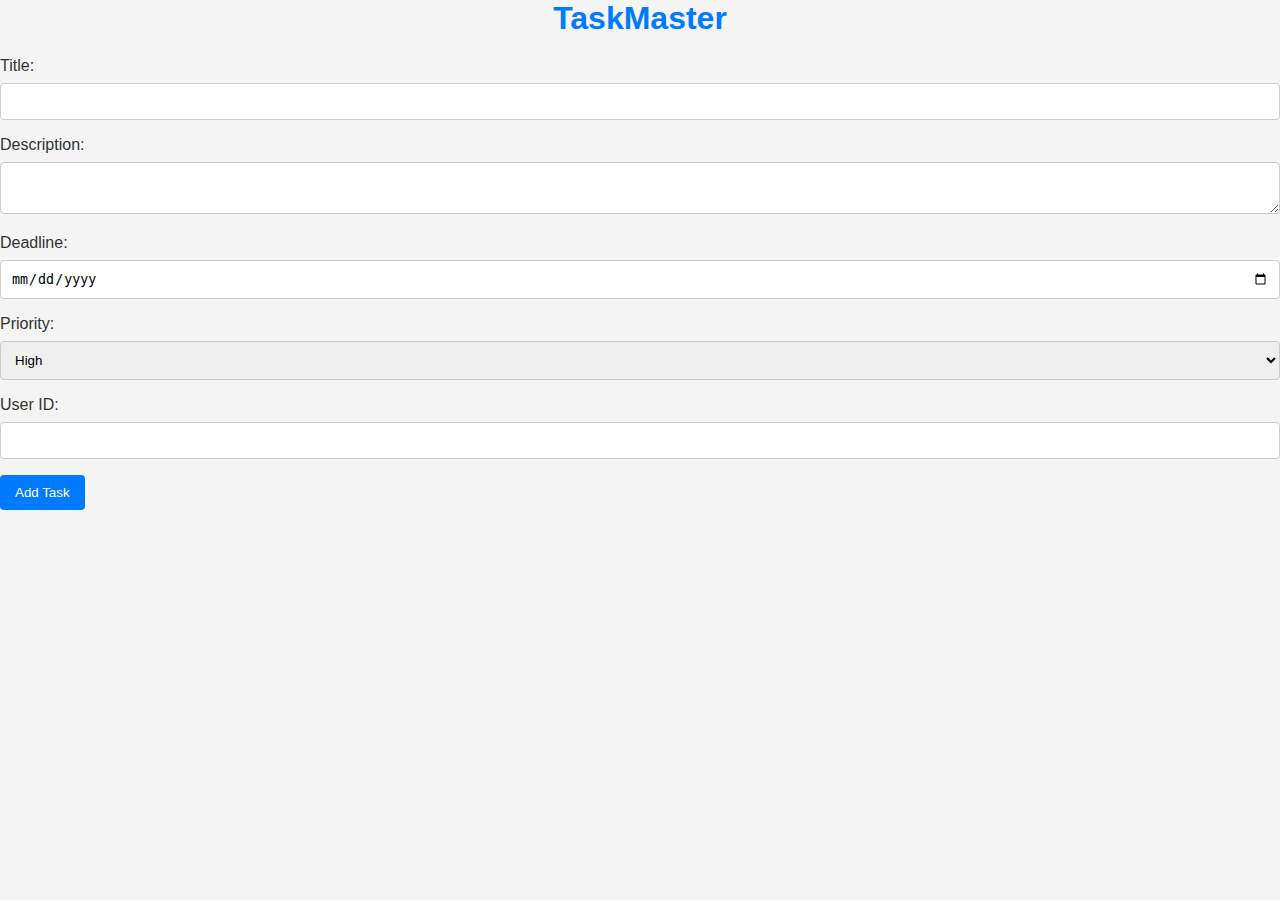
==== TaskMaster/index.html @ 22e72321 "Add files via upload" ====
<!DOCTYPE html>
<html lang="en">
<head>
  <meta charset="UTF-8">
  <meta name="viewport" content="width=device-width, initial-scale=1.0">
  <title>TaskMaster</title>
  <link rel="stylesheet" href="styles.css">
</head>
<body>
  <h1>TaskMaster</h1>
  <form action="/addTask" method="POST">
    <label for="title">Title:</label>
    <input type="text" id="title" name="title" required><br>

    <label for="description">Description:</label>
    <textarea id="description" name="description" required></textarea><br>

    <label for="deadline">Deadline:</label>
    <input type="date" id="deadline" name="deadline" required><br>

    <label for="priority">Priority:</label>
    <select id="priority" name="priority" required>
      <option value="high">High</option>
      <option value="medium">Medium</option>
      <option value="low">Low</option>
    </select><br>

    <label for="userId">User ID:</label>
    <input type="text" id="userId" name="userId" required><br>

    <button type="submit">Add Task</button>
  </form>

  <!-- Display tasks from the database here -->
  <script src="/script.js"></script>

</body>
</html>
---- TaskMaster/styles.css ----
/* Reset some default styles */
body, h1, p, form, label, input, textarea, select, button {
    margin: 0;
    padding: 0;
    box-sizing: border-box;
  }

  body {
    font-family: 'Arial', sans-serif;
    background-color: #f4f4f4;
    color: #333;
  }

  .container {
    max-width: 800px;
    margin: 50px auto;
    background-color: #fff;
    padding: 20px;
    border-radius: 8px;
    box-shadow: 0 0 10px rgba(0, 0, 0, 0.1);
  }

  h1 {
    text-align: center;
    color: #007BFF;
  }

  form {
    margin-top: 20px;
  }

  label {
    display: block;
    margin-bottom: 8px;
  }

  input, textarea, select {
    width: 100%;
    padding: 10px;
    margin-bottom: 16px;
    border: 1px solid #ccc;
    border-radius: 4px;
    box-sizing: border-box;
  }

  button {
    background-color: #007BFF;
    color: #fff;
    padding: 10px 15px;
    border: none;
    border-radius: 4px;
    cursor: pointer;
  }

  button:hover {
    background-color: #0056b3;
  }

  /* Add more styles as needed */
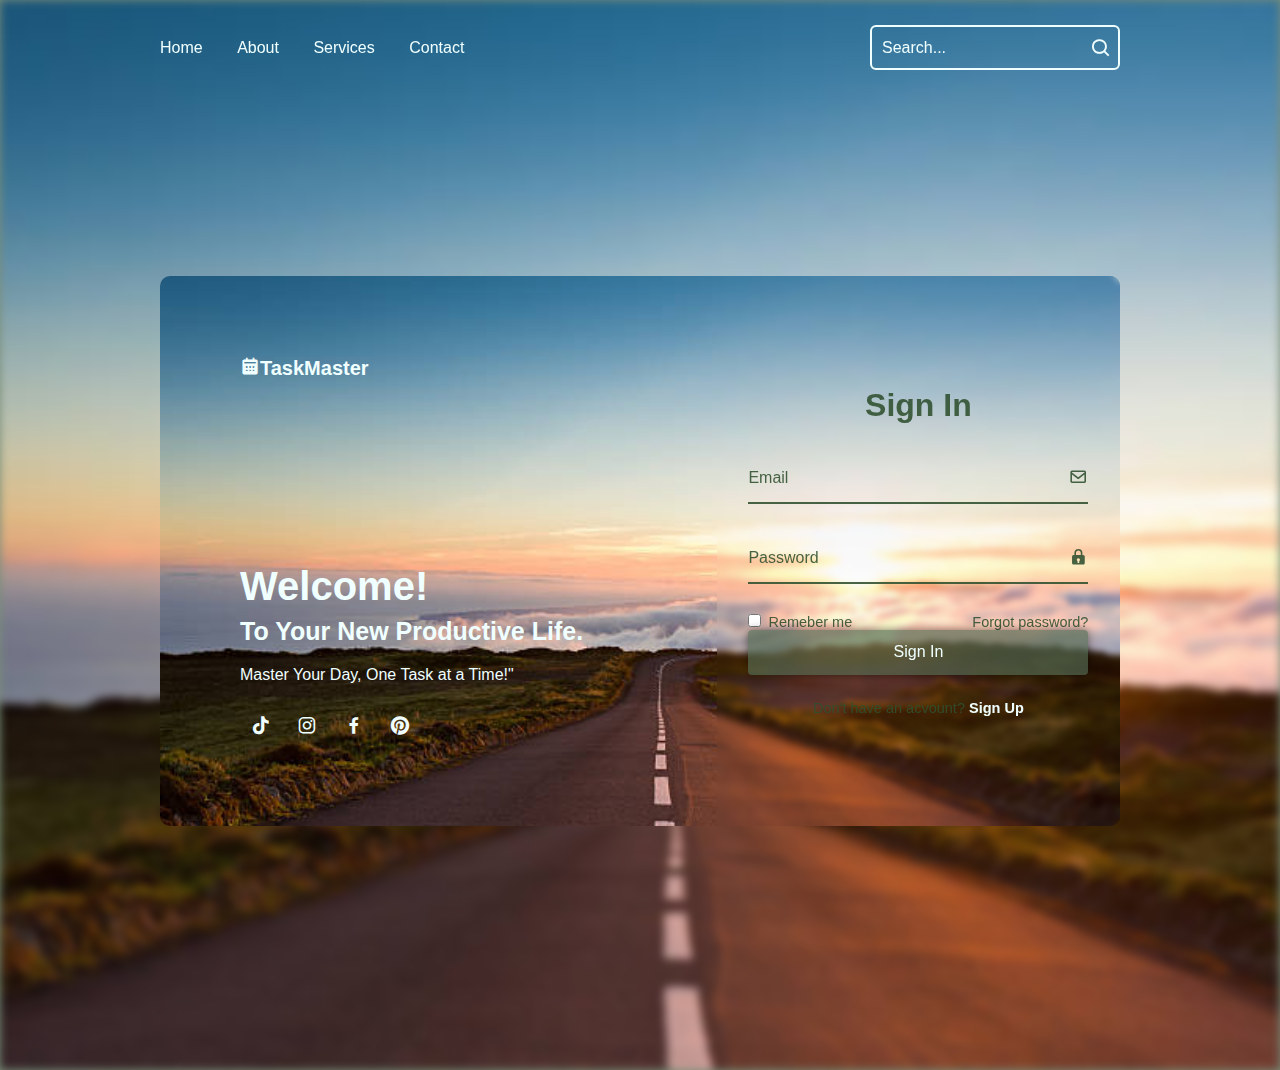
==== commit 5729d2d4: "Add files via upload" ====
--- a/TaskMaster/index.html
+++ b/TaskMaster/index.html
@@ -1,38 +1,135 @@
 <!DOCTYPE html>
 <html lang="en">
+
 <head>
   <meta charset="UTF-8">
-  <meta name="viewport" content="width=device-width, initial-scale=1.0">
+  <meta http-equiv="X-UA-Compatible"
+  content="IE=edge">
+  <meta name="viewport"
+  content="width=device-width, initial-scale=1.0">
   <title>TaskMaster</title>
-  <link rel="stylesheet" href="styles.css">
+  <link rel="stylesheet" href="login.css">
+  <link href='https://unpkg.com/boxicons@2.1.4/css/boxicons.min.css' rel='stylesheet'>
+
 </head>
+
 <body>
-  <h1>TaskMaster</h1>
-  <form action="/addTask" method="POST">
-    <label for="title">Title:</label>
-    <input type="text" id="title" name="title" required><br>
+  <header>
+    <nav class="navbar">
+      <a href="home.html">Home</a>
+      <a href="#">About</a>
+      <a href="#">Services</a>
+      <a href="#">Contact</a>
+    </nav>
 
-    <label for="description">Description:</label>
-    <textarea id="description" name="description" required></textarea><br>
+    <form action="#" class="search-bar">
+      <input type="text" placeholder="Search...
+      ">
+      <button type="submit"><i class='bx bx-search'></i></button>
+    </form>
+  </header>
 
-    <label for="deadline">Deadline:</label>
-    <input type="date" id="deadline" name="deadline" required><br>
+  <div class="background"></div>
+  <div class="container">
+    <div class="content">
+      <h2 class="logo"><i class='bx bxs-calendar' ></i>TaskMaster</h2>
 
-    <label for="priority">Priority:</label>
-    <select id="priority" name="priority" required>
-      <option value="high">High</option>
-      <option value="medium">Medium</option>
-      <option value="low">Low</option>
-    </select><br>
+      <div class="text-sci">
+        <h2>Welcome!<br><span>To Your New Productive Life.</span></bar></h2>
 
-    <label for="userId">User ID:</label>
-    <input type="text" id="userId" name="userId" required><br>
+        <p>Master Your Day, One Task at a Time!" </p>
 
-    <button type="submit">Add Task</button>
-  </form>
+        <div class="social-icons">
+          <a href="#"><i class='bx bxl-tiktok'></i></a>
+          <a href="#"><i class='bx bxl-instagram'></i></a>
+          <a href="#"><i class='bx bxl-facebook'></i></a>
+          <a href="#"><i class='bx bxl-pinterest'></i></a>
 
-  <!-- Display tasks from the database here -->
-  <script src="/script.js"></script>
+      </div>
+    </div>
+  </div>
 
+  <div class="logreg-box">
+      <div class="form-box login">
+          <form action="#">
+            <h2>Sign In</h2>
+
+            <div class="input-box">
+                <span class="icon"><i class='bx bx-envelope'></i></span>
+                <input type="email" required>
+                <label>Email</label>
+            </div>
+
+            <div class="input-box">
+              <span class="icon"><i class='bx bxs-lock'></i></span>
+              <input type="password" 
+              required>
+              <label>Password</label>
+            </div>
+
+            <div class="remember-forgot">
+                <label><input 
+                type="checkbox"> Remeber me</label>
+                <a href="#">Forgot password?</a>
+            </div>
+
+            <button type="submit"
+            class="btn">Sign In</button>
+
+            <div class="login-register">
+              <p>Don't have an acvount? <a
+              href="#" 
+              class="register-link">Sign
+               Up</a></p>
+            </div>
+          </form>
+      </div>
+
+
+      <div class="form-box register">
+        <form action="#">
+          <h2>Sign up</h2>
+
+          <div class="input-box">
+            <span class="icon"><i class='bx bxs-user-circle'></i></span>
+            <input type="text" required>
+            <label>Name</label>
+        </div>
+
+          <div class="input-box">
+              <span class="icon"><i class='bx bx-envelope'></i></span>
+              <input type="email" required>
+              <label>Email</label>
+          </div>
+
+          <div class="input-box">
+            <span class="icon"><i class='bx bxs-lock'></i></span>
+            <input type="password" 
+            required>
+            <label>Password</label>
+          </div>
+
+          <div class="remember-forgot">
+              <label><input 
+              type="checkbox"> I agree to the terms and conditions</label>
+              
+          </div>
+
+          <button type="submit"
+          class="btn">Sign Up</button>
+
+          <div class="login-register">
+            <p>Already have an account? <a
+            href="#" 
+            class="login-link">Sign
+             in</a></p>
+          </div>
+        </form>
+    </div>
+  </div>
+
+  <script src="script.js"></script>
 </body>
-</html>
+
+
+
--- a/TaskMaster/login.css
+++ b/TaskMaster/login.css
@@ -0,0 +1,318 @@
+
+
+*{
+    margin: 0;
+    padding: 0;
+    box-sizing: border-box;
+    font-family: 'Poppins', sans-serif;
+
+}
+
+body {
+    background: rgba(47, 80, 47, 0.642);
+}
+
+header {
+    position: fixed;
+    top: 0;
+    left: 0;
+    width: 100%;
+    padding: 25px 12.5%;
+    background: transparent;
+    display: flex;
+    justify-content: space-between;
+    align-items: center;
+    z-index: 100;
+}
+
+.navbar a {
+    position: relative;
+    font-size: 16xp;
+    color: azure;
+    text-decoration: none;
+    font-weight: 500;
+    margin-right: 30px;
+
+}
+
+.navbar a::after{
+    content: '';
+    position: absolute;
+    left: 0;
+    bottom: -6px;
+    width: 100%;
+    height: 2px;
+    background: azure;
+    border-radius: 5px;
+    transform: translateY(10px);
+    opacity: 0;
+    transition: .5s;
+}
+
+.navbar a:hover:after{
+    transform: translateY(0);
+    opacity: 1;
+
+}
+
+.search-bar{
+    width: 250px;
+    height: 45px;
+    background: transparent;
+    border: 2px solid azure;
+    border-radius: 6px;
+    display: flex;
+    align-items: center;
+}
+
+.search-bar input {
+    width: 100%;
+    background: transparent;
+    border: none;
+    outline: none;
+    font-size: 16px;
+    color: azure;
+    padding-left: 10px;
+
+}
+
+.search-bar input::placeholder {
+    color: azure;
+}
+
+.search-bar button {
+    width: 40px;
+    height: 100%;
+    background: transparent;
+    border: none;
+    outline: none;
+    display: flex;
+    justify-content: center;
+    align-items: center;
+    cursor: pointer;
+}
+
+.search-bar button i {
+    font-size: 22px;
+    color: azure;
+}
+
+.background{
+    width: 100%;
+    height: 118.9vh;
+    background: url('istockphoto-117146059-612x612.jpg') no-repeat;
+    background-size: cover;
+    background-position: center;
+    filter: blur(5px);
+}
+
+.container {
+    position: absolute;
+    top: 59%;
+    left: 50%;
+    transform: translate(-50%, -50%);
+    width: 75%;
+    height: 550px;
+    background: url('istockphoto-117146059-612x612.jpg') no-repeat;
+    background-size: cover;
+    background-position: center;
+    border-radius: 10px;
+    margin-top: 20px;
+
+}
+
+.container .content {
+    position: absolute;
+    top: 0;
+    left: 0;
+    width: 58%;
+    height: 100%;
+    background: transparent;
+    padding: 80px;
+    color: azure;
+    display: flex;
+    justify-content: space-between;
+    flex-direction: column;
+
+}
+
+.container .logo {
+    font-size: 20px;
+}
+
+.text-sci h2 {
+    font-size: 40px;
+    line-height: 1;
+}
+
+.text-sci h2 span{
+    font-size: 25px;
+}
+
+.text-sci p {
+    font-size: 16px;
+    margin: 20px 0;
+}
+
+.social-icons a i {
+    font-size: 22px;
+    color: azure;
+    margin: 10px;
+    transition: .5s ease;
+
+}
+
+.social-icons a:hover i {
+    transform: scale(1.2);
+}
+
+
+.container .logreg-box {
+    position: absolute;
+    top: 0;
+    right: 0;
+    width: calc(100% - 58%);
+    height: 100%;
+    overflow: hidden;
+}
+
+.logreg-box .form-box {
+    position: absolute;
+    display: flex;
+    justify-content: center;
+    align-items: center;
+    width: 100%;
+    height: 100%;
+    background: transparent;
+    backdrop-filter: blur(3px);
+    border-top-right-radius: 10px;
+    border-bottom-right-radius: 10px;
+    color: rgba(47, 80, 47, 0.888);
+}
+
+.logreg-box .form-box.login {
+    transform: translateX(0); 
+    transition: transform .6s ease;
+    transition-delay: .7s;
+}
+
+.logreg-box.active .form-box.login {
+    transform: translateX(430px);
+    transition-delay: 0s;
+}
+
+.logreg-box .form-box.register {
+    transform: translateX(430px);
+    transition: transform .6s ease;
+    transition-delay: 0s;
+}
+
+.logreg-box.active .form-box.register {
+    transform: translateX(0);
+    transition-delay: .7s;
+}
+
+.form-box h2 {
+    font-size: 32px;
+    text-align: center;
+}
+
+.form-box .input-box {
+    position: relative;
+    width: 340px;
+    height: 50px;
+    border-bottom: 2px solid rgba(47, 80, 47, 0.888);
+    margin: 30px 0;
+}
+
+.input-box input {
+    width: 100%;
+    height: 100%;
+    background: transparent;
+    border: none;
+    outline: none;
+    font-size: 16px;
+    color: rgba(47, 80, 47, 0.888);
+    font-weight: 500;
+    padding-right: 28px;
+
+}
+
+.input-box label {
+    position: absolute;
+    top: 50%;
+    left: 0;
+    transform: translateY(-50%);
+    font-size: 16px;
+    font-weight: 500;
+    pointer-events: none;
+    transition: .5s ease;
+}
+
+.input-box input:focus~label,
+.input-box input:valid~label {
+    top: -5px;
+
+}
+
+.input-box .icon {
+    position: absolute;
+    top: 13px;
+    right: 0;
+    font-size: 19px;
+
+}
+
+.form-box .remember-forgot {
+    font-size: 14.5px;
+    font-weight: 500;
+    margin: -15 0 15px;
+    display: flex;
+    justify-content: space-between;
+}
+
+.remember-forgot label input {
+    accent-color: rgba(47, 80, 47, 0.888);
+    margin-right: 3px;
+}
+
+.remember-forgot a {
+    color: rgba(47, 80, 47, 0.888);
+    text-decoration: none;
+}
+
+.remember-forgot a:hover {
+    text-decoration: underline;
+}
+
+.btn {
+    width: 100%;
+    height: 45px;
+    background: rgba(81, 105, 81, 0.678);
+    border: none;
+    outline: none;
+    border-radius: 4px;
+    cursor: pointer;
+    font-size: 16px;
+    color: azure;
+    font-weight: 500;
+    box-shadow: 0 0 10px rgba(0, 0, 0, .5);
+}
+
+.form-box .login-register {
+    font-size: 14.5px;
+    font-weight: 500;
+    text-align: center;
+    margin-top: 25px;
+}
+
+.login-register p a {
+    color: azure;
+    font-weight: 600;
+    text-decoration: none;
+}
+.login-register p a:hover {
+    text-decoration: underline;
+}
+
+
